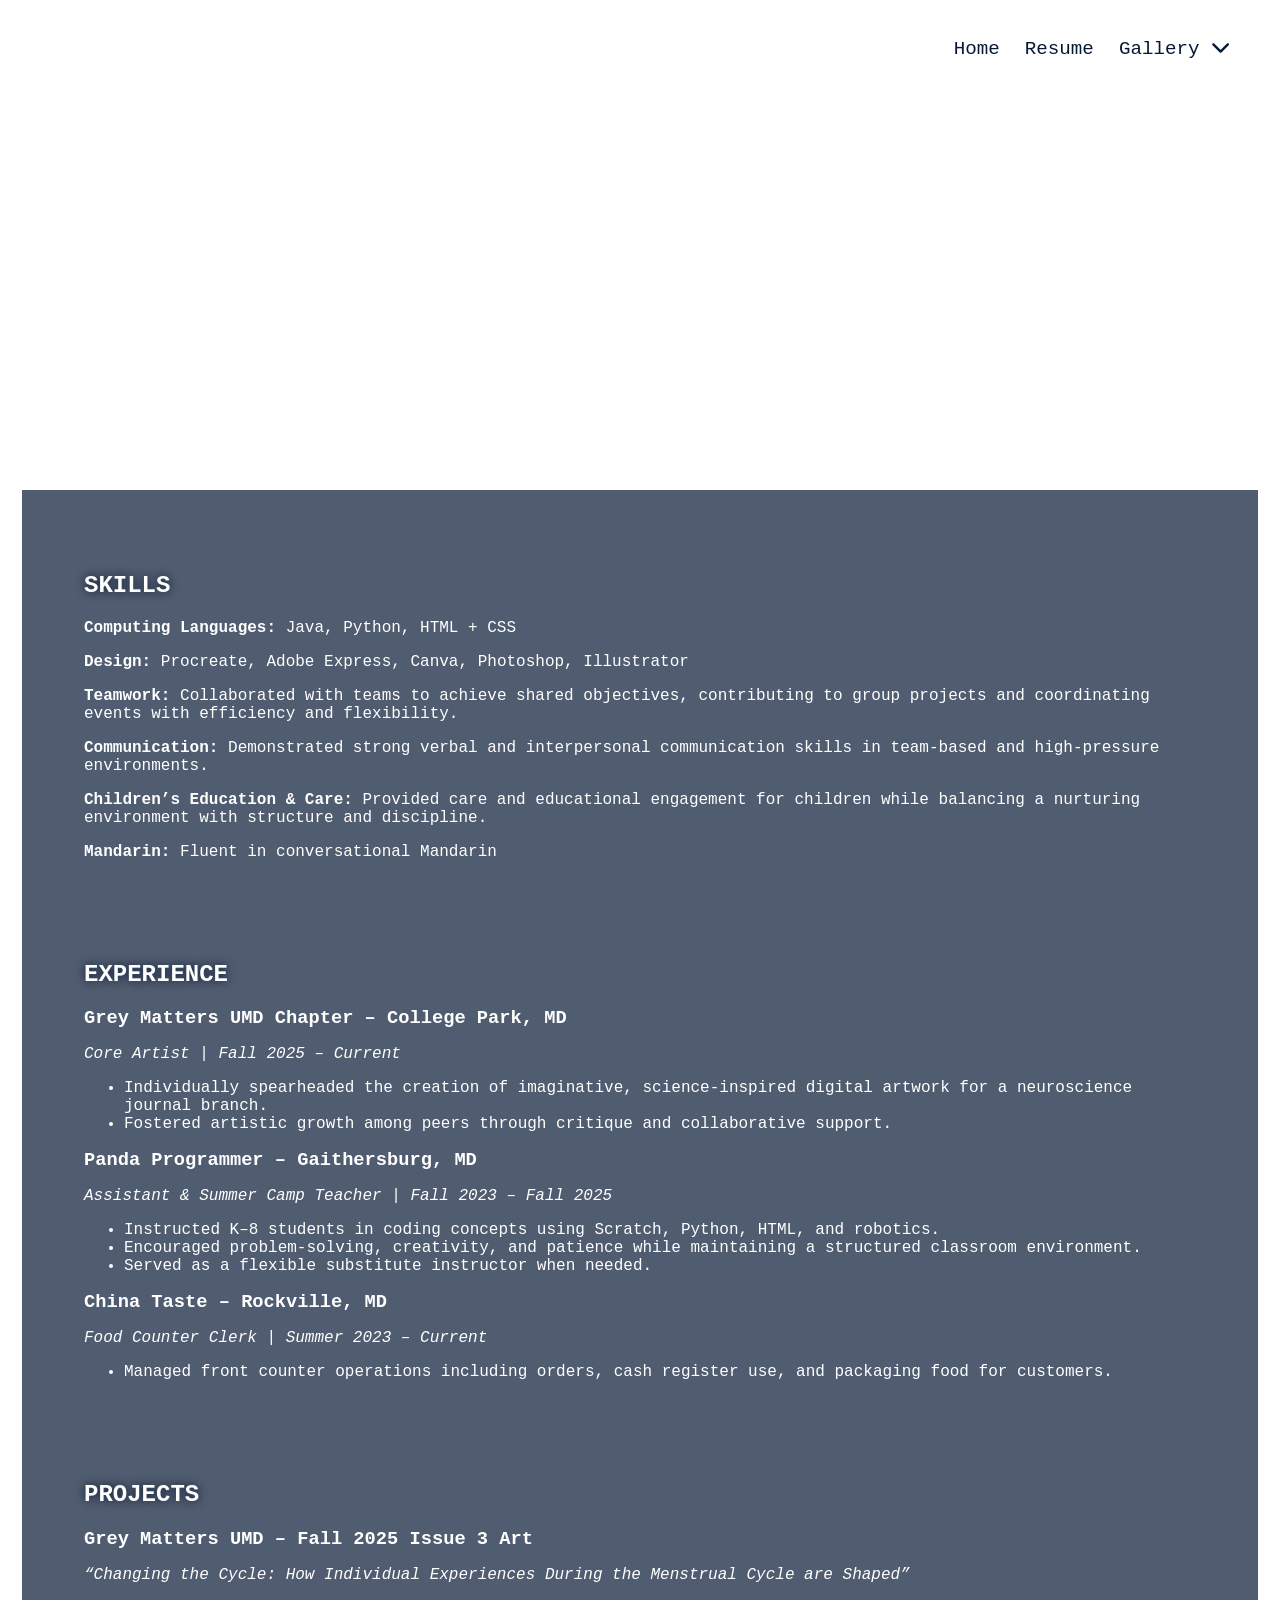
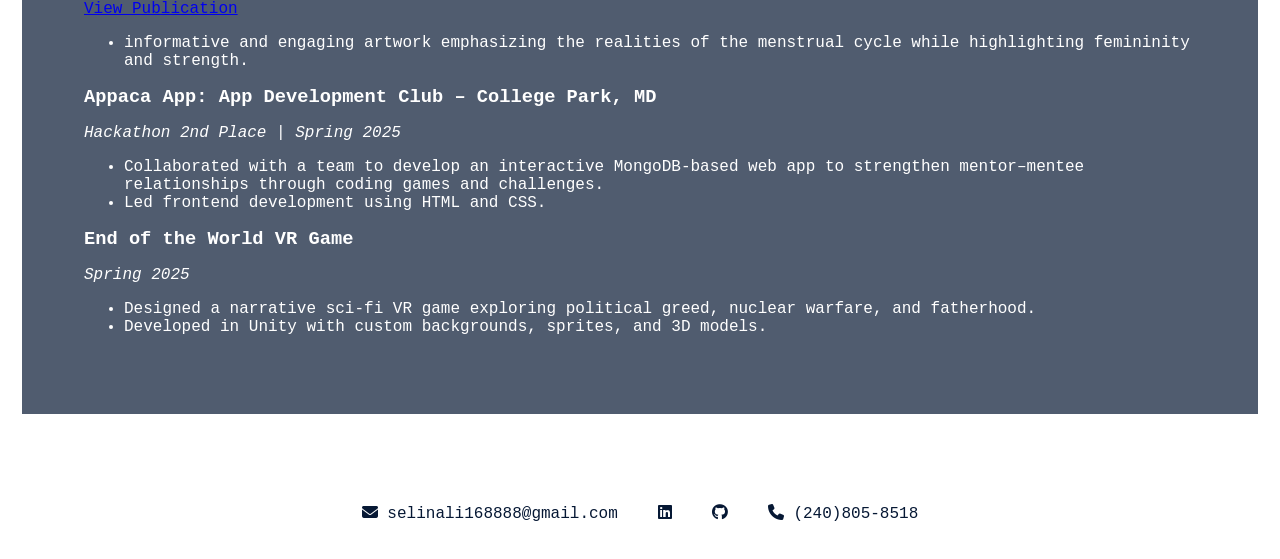
==== about.html @ 8bb7ee06 "resume & blank gallery pages" ====
<!DOCTYPE html>
<html lang="en">

<link rel="stylesheet" href="https://cdnjs.cloudflare.com/ajax/libs/font-awesome/6.4.0/css/all.min.css">
<link rel="preconnect" href="https://fonts.googleapis.com">
<link rel="preconnect" href="https://fonts.gstatic.com" crossorigin>
<link href="https://fonts.googleapis.com/css2?family=Licorice&family=Nanum+Myeongjo&display=swap" rel="stylesheet">
<head>
  <meta charset="UTF-8">
  <meta name="viewport" content="width=device-width, initial-scale=1.0">
  <title>about | Selina Li</title>
  <link rel="stylesheet" href="style.css">
  
</head>


<body>
    
    <nav class="navbar">
      <div class = "logo" style = "color:white">RESUME</div>

      <ul class = "navlinks">
        <li><a href="index.html">Home</a></li>
        <li><a href="about.html">Resume</a></li>
        <li><a href="#">Gallery <i class="fas fa-chevron-down"></i></a>
          <ul class = "dropdown">
            <li class = "option"><a href="Gallery/art_and_design.html">ART & DESIGN</a></li>
            <li class = "option"><a href="Gallery/experiences.html">EXPERIENCES</a></li>
          </ul>
        </li>
      

      </ul>
    </nav>

  <header>
    <center>

    <div class = "head">
        <h1 class = "flow-outline">Selina Li</h1>
        <p class="head">IMMERSIVE MEDIA DESIGN, COMPUTING</p>
        <p><b>University of Maryland</b></p>
        <p>DATA SCIENCE MINOR</p>
        <p><b>College of Computer, Mathematical, & Natural Sciences</b></p>
        <p>Cumulative GPA: 3.675/4.0</p>
    </div>

    </center>
  </header>


    <main class="resume">

    <section>
        <h2>SKILLS</h2>

        <p><strong>Computing Languages:</strong> Java, Python, HTML + CSS</p>

        <p><strong>Design:</strong> Procreate, Adobe Express, Canva, Photoshop, Illustrator</p>

        <p><strong>Teamwork:</strong> Collaborated with teams to achieve shared objectives, contributing to group projects and coordinating events with efficiency and flexibility.</p>

        <p><strong>Communication:</strong> Demonstrated strong verbal and interpersonal communication skills in team-based and high-pressure environments.</p>

        <p><strong>Children’s Education & Care:</strong> Provided care and educational engagement for children while balancing a nurturing environment with structure and discipline.</p>

        <p><strong>Mandarin:</strong> Fluent in conversational Mandarin</p>
    </section>

    <section>
        <h2>EXPERIENCE</h2>

        <h3>Grey Matters UMD Chapter – College Park, MD</h3>
        <p><em>Core Artist | Fall 2025 – Current</em></p>
        <ul>
        <li>Individually spearheaded the creation of imaginative, science-inspired digital artwork for a neuroscience journal branch.</li>
        <li>Fostered artistic growth among peers through critique and collaborative support.</li>
        </ul>

        <h3>Panda Programmer – Gaithersburg, MD</h3>
        <p><em>Assistant & Summer Camp Teacher | Fall 2023 – Fall 2025</em></p>
        <ul>
        <li>Instructed K–8 students in coding concepts using Scratch, Python, HTML, and robotics.</li>
        <li>Encouraged problem-solving, creativity, and patience while maintaining a structured classroom environment.</li>
        <li>Served as a flexible substitute instructor when needed.</li>
        </ul>

        <h3>China Taste – Rockville, MD</h3>
        <p><em>Food Counter Clerk | Summer 2023 – Current</em></p>
        <ul>
        <li>Managed front counter operations including orders, cash register use, and packaging food for customers.</li>
        </ul>
    </section>

    <section>
        <h2>PROJECTS</h2>
        <h3>Grey Matters UMD – Fall 2025 Issue 3 Art</h3>
        <p><em>“Changing the Cycle: How Individual Experiences During the Menstrual Cycle are Shaped”</em></p>
        <p>
        <a href="https://www.greymattersumd.org/issues/https/drivegooglecom/file/d/1z4lrg1ika2kirsohsar7zfug7fgm0d6i/viewuspsharing" target="_blank">
            View Publication
        </a>
        </p>
        <p>
        <ul> 
            <li> informative and engaging artwork emphasizing the realities of the menstrual cycle while highlighting femininity and strength.
        </ul>
        </p>

        <h3>Appaca App: App Development Club – College Park, MD</h3>
        <p><em>Hackathon 2nd Place | Spring 2025</em></p>
        <ul>
        <li>Collaborated with a team to develop an interactive MongoDB-based web app to strengthen mentor–mentee relationships through coding games and challenges.</li>
        <li>Led frontend development using HTML and CSS.</li>
        </ul>

        <h3>End of the World VR Game</h3>
        <p><em>Spring 2025</em></p>
        <ul>
        <li>Designed a narrative sci-fi VR game exploring political greed, nuclear warfare, and fatherhood.</li>
        <li>Developed in Unity with custom backgrounds, sprites, and 3D models.</li>
        </ul>

    </section>

    </main>
   

  <footer>
    <h3>CONTACT</h3>
    <div class="footer-inner">
      <div class="social">
          <a href="#"><i class="fas fa-envelope"></i> selinali168888@gmail.com </a>
          <a href="https://www.linkedin.com/in/selina-li-8b2062274/" target="_blank" rel="noopener"><i class="fab fa-linkedin"></i></a>
          <a href="https://github.com/croissnt" target="_blank" rel="noopener"><i class="fab fa-github"></i></a>
          <a href="#"><i class="fas fa-phone"></i> (240)805-8518 </a>

        </div>
    </div>
  </footer> 



</body>
</html>
---- style.css ----
html, body {
  margin: 0;
  padding: 0;
  height: auto;
  display: flex;
  flex-direction: column;
  min-height: 100vh;
}

main {
  flex: 1;
}

body {
    flex: 1 0 auto;
    font-family:'Courier New', Courier, monospace;
    margin: 0;
    padding: 0;
    color: white;
    background: url("MainImages/oceanBackground.png") no-repeat center center;
    background-size: cover;
}

header {
    color: white;
    text-align: center;
    padding: 2rem;
}

h1{
    font-size: 5rem;
    text-shadow: 0 0 10px white;
    font-family: "Licorice", cursive;
    margin: 0;
}

h2{
    text-shadow: 0 0 10px #061834;
    color:white;
}

h3{
  margin:0;
  margin-bottom: 10px;
}

p.head{
    font-size:140%;
    color:#ffffff;
}

section {
  padding: 2rem;
}

footer {
    text-align: center;
    background-color: hsla(0, 0%, 100%, 0.5);
    padding: 1rem;
    border-radius: 30px;
    margin: 20px;
}

p{
    color:white;
    font-family: 'Courier New', Courier, monospace;
}



/* NAVIGATION LINKS */
.navbar {
    display: flex;
    justify-content: space-between;
    align-items: center;
    background-color: hsla(0, 0%, 100%, 0.5);
    border-radius: 30px;
    margin: 20px;
    padding: 15px 30px;
    gap: 1rem;
    color:#061834
}

.navlinks {
    list-style:none;
    display: flex;
    margin:0;
    padding:0;
    gap:25px;
}

.navlinks a {
    text-decoration: none;
    color:#061834;
    font-size: 1.2rem;
}

.navlinks a:hover {
    transition-duration: 0.3s;
    font-weight: bold;
    color: #ffffff;
    text-decoration: underline;
}

.logo {
    font-size: 1.5rem;
    font-weight: 800;
    color:#061834;
}

ul li {
  position: relative;
}

ul li ul.dropdown {
  position: absolute;
  top: 100%;
  left: -20px;
  display: none;
  border-radius: 10px;
  padding: 10px 0;
  min-width: 150px;
  text-align: center;
  background-color: hsla(0, 0%, 100%, 0.5);
}

ul li ul.dropdown li {
  margin-top:10px;
  display: block;
  padding: 4px 7px;
}

ul li ul.dropdown li a {
  display: block;
}

ul li:hover ul.dropdown {
  display: block;
}

ul li ul.dropdown li a {
  font-size: 0.8rem;
}
/*END OF NAVBAR*/

.social{
    display: flex;
    justify-content:center;
    align-items: center;
    gap: 20px;
}

.social a {
    color: #061834;
    font-size: 1rem;
    margin: 0 10px;
    text-decoration: none;
}

.social a:hover {
    transition-duration: 0.3s;
    font-weight: bold;
    color: white;
    text-decoration: underline;
}

.resume{
    background-color: hsla(217, 79%, 11%, 0.70);
    margin: 20px;
    padding: 30px;
    border: 2px solid white;
}

.home{
    background-color: hsla(217, 79%, 11%, 0.70);
    margin: 20px;
    padding: 10px;
    border: 2px solid white;
    text-align: center;
    width: 50%;
    align-self:center;
    align-items: center;
}
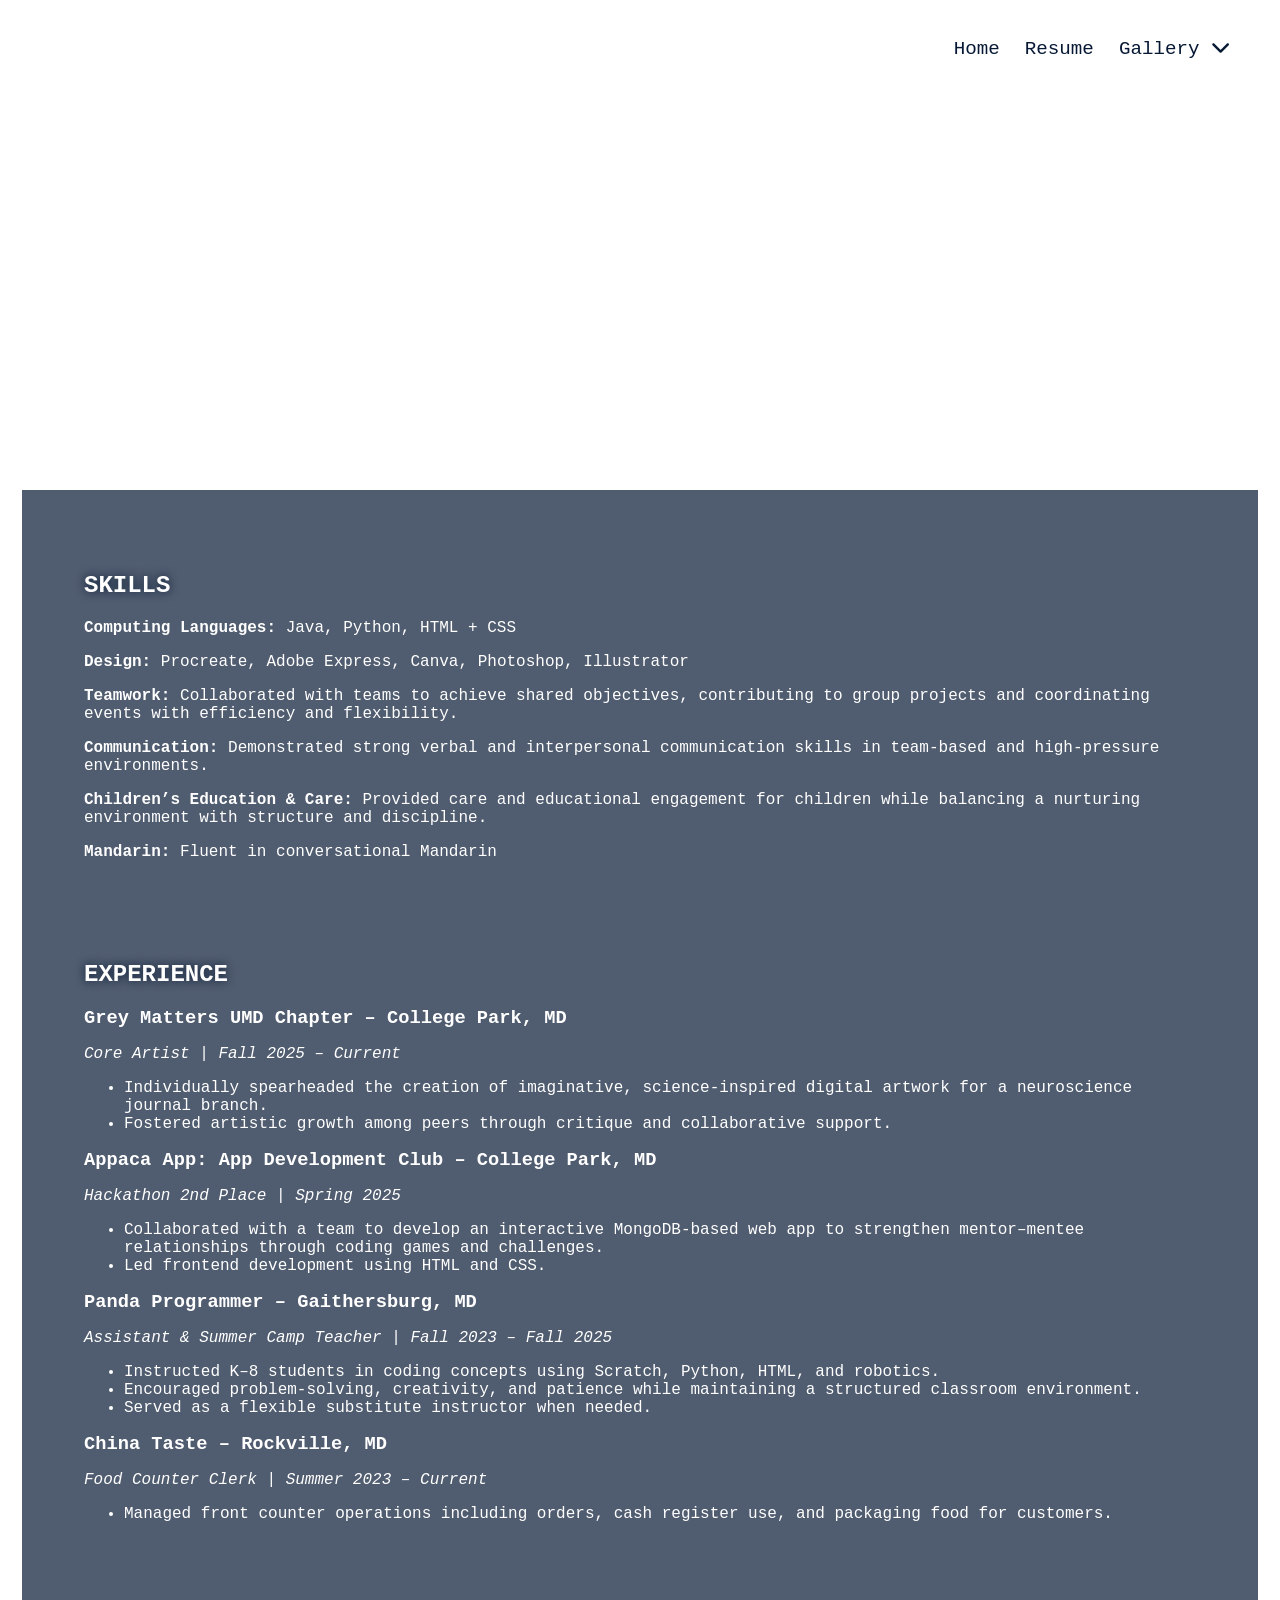
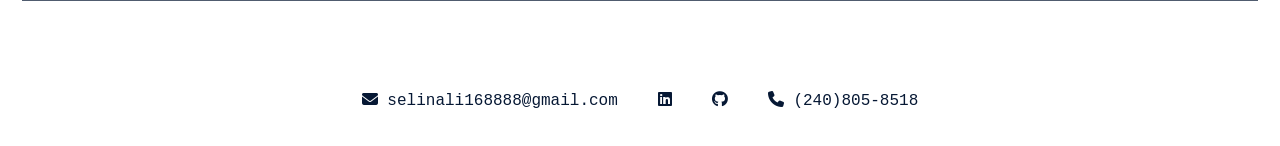
==== commit 797684d8: "experiences page" ====
--- a/about.html
+++ b/about.html
@@ -8,7 +8,7 @@
 <head>
   <meta charset="UTF-8">
   <meta name="viewport" content="width=device-width, initial-scale=1.0">
-  <title>about | Selina Li</title>
+  <title>RESUME | Selina Li</title>
   <link rel="stylesheet" href="style.css">
   
 </head>
@@ -77,6 +77,13 @@
         <li>Fostered artistic growth among peers through critique and collaborative support.</li>
         </ul>
 
+        <h3>Appaca App: App Development Club – College Park, MD</h3>
+        <p><em>Hackathon 2nd Place | Spring 2025</em></p>
+        <ul>
+        <li>Collaborated with a team to develop an interactive MongoDB-based web app to strengthen mentor–mentee relationships through coding games and challenges.</li>
+        <li>Led frontend development using HTML and CSS.</li>
+        </ul>
+
         <h3>Panda Programmer – Gaithersburg, MD</h3>
         <p><em>Assistant & Summer Camp Teacher | Fall 2023 – Fall 2025</em></p>
         <ul>
@@ -91,38 +98,6 @@
         <li>Managed front counter operations including orders, cash register use, and packaging food for customers.</li>
         </ul>
     </section>
-
-    <section>
-        <h2>PROJECTS</h2>
-        <h3>Grey Matters UMD – Fall 2025 Issue 3 Art</h3>
-        <p><em>“Changing the Cycle: How Individual Experiences During the Menstrual Cycle are Shaped”</em></p>
-        <p>
-        <a href="https://www.greymattersumd.org/issues/https/drivegooglecom/file/d/1z4lrg1ika2kirsohsar7zfug7fgm0d6i/viewuspsharing" target="_blank">
-            View Publication
-        </a>
-        </p>
-        <p>
-        <ul> 
-            <li> informative and engaging artwork emphasizing the realities of the menstrual cycle while highlighting femininity and strength.
-        </ul>
-        </p>
-
-        <h3>Appaca App: App Development Club – College Park, MD</h3>
-        <p><em>Hackathon 2nd Place | Spring 2025</em></p>
-        <ul>
-        <li>Collaborated with a team to develop an interactive MongoDB-based web app to strengthen mentor–mentee relationships through coding games and challenges.</li>
-        <li>Led frontend development using HTML and CSS.</li>
-        </ul>
-
-        <h3>End of the World VR Game</h3>
-        <p><em>Spring 2025</em></p>
-        <ul>
-        <li>Designed a narrative sci-fi VR game exploring political greed, nuclear warfare, and fatherhood.</li>
-        <li>Developed in Unity with custom backgrounds, sprites, and 3D models.</li>
-        </ul>
-
-    </section>
-
     </main>
    
 
--- a/style.css
+++ b/style.css
@@ -44,6 +44,14 @@
   margin-bottom: 10px;
 }
 
+h4{
+    font-size: 2rem;
+    text-spacing-trim: 0.8em;
+    text-shadow: 0 0 10px white;
+    font-family:'Courier New', Courier, monospace;
+    margin: 0;
+}
+
 p.head{
     font-size:140%;
     color:#ffffff;
@@ -117,11 +125,11 @@
   top: 100%;
   left: -20px;
   display: none;
-  border-radius: 10px;
   padding: 10px 0;
   min-width: 150px;
   text-align: center;
-  background-color: hsla(0, 0%, 100%, 0.5);
+  border: 2px solid white;
+  background: linear-gradient(to bottom, hsla(217, 79%, 11%, 0.7), hsla(0, 0%, 100%, 0.5),hsla(0, 0%, 100%, 0.5));
 }
 
 ul li ul.dropdown li {
@@ -180,4 +188,68 @@
     width: 50%;
     align-self:center;
     align-items: center;
-}+}
+
+/* GALLERY */
+.images {
+  position: relative;
+  display: flex;
+  justify-content: center;
+  align-items: center;
+}
+
+.slide {
+  display: none;
+  max-height: 30rem;
+  border: 2px solid white;
+}
+
+.slide.active {
+  display: block;
+}
+
+/* arrows */
+.arrow {
+  position: absolute;
+  background: hsla(217, 79%, 11%, 0.7);
+  color: white;
+  border: none;
+  font-size: 20px;
+  padding: 10px;
+  cursor: pointer;
+  border-radius:15px;
+}
+
+.left {
+  left: 10px;
+}
+
+.right {
+  right: 10px;
+}
+
+img{
+    max-width: 100%;
+    max-height: 30rem;
+    border: 2px solid white;
+}
+
+video{
+    max-width: 100%;
+    max-height: 30rem;
+    border: 2px solid white;
+}
+
+.art{
+    display: flex;
+    justify-content:space-around;
+    align-items: center;
+    gap: 20px;
+    padding:20px;
+}
+
+.descriptions{
+    max-width: 40%;
+    padding:10px;
+    text-align:left;
+}
